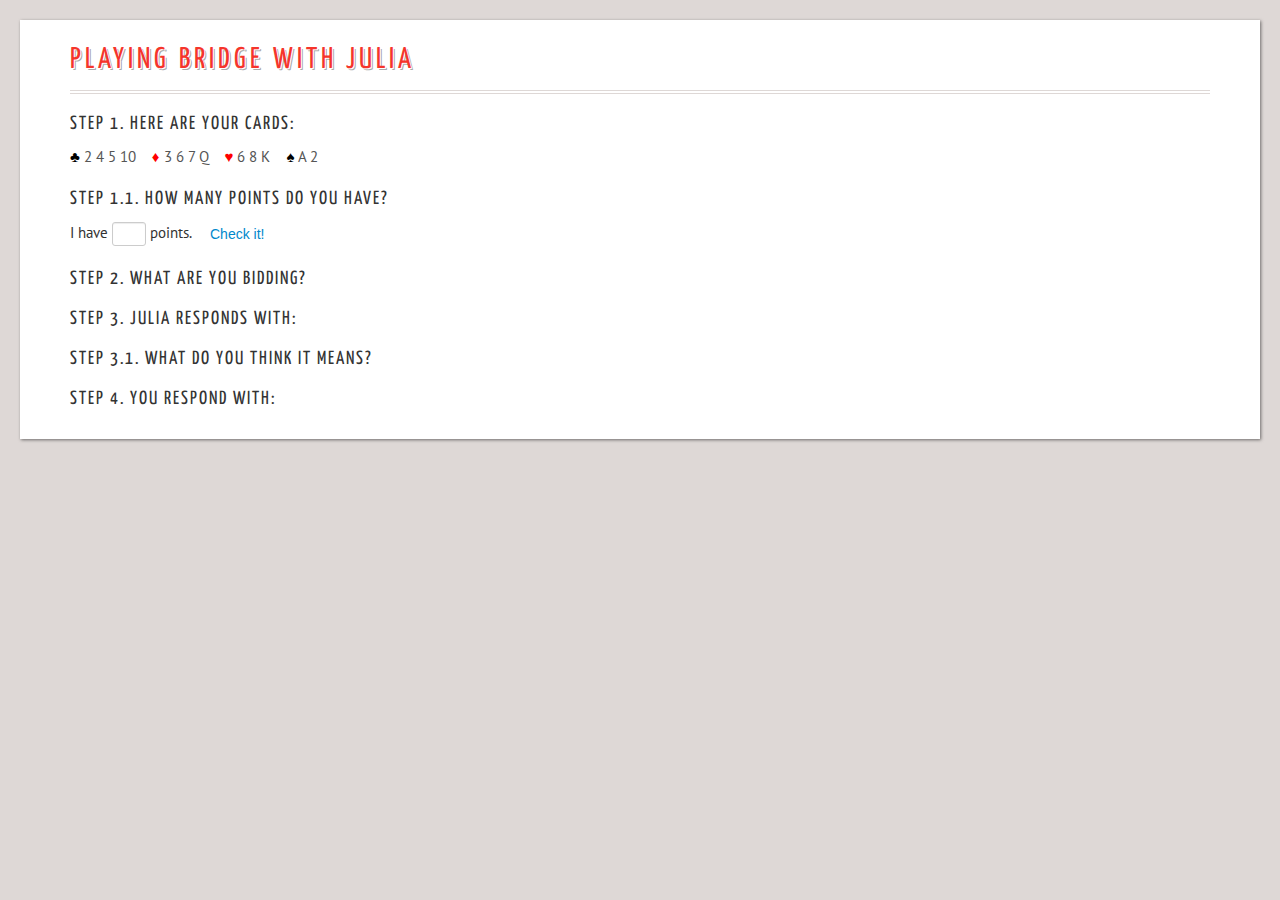
==== index.html @ 79d144f3 "minor refactoring + added scoring quiz" ====
<!DOCTYPE html PUBLIC "-//W3C//DTD XHTML 1.0 Transitional//EN" "http://www.w3.org/TR/xhtml1/DTD/xhtml1-transitional.dtd">
<html xmlns="http://www.w3.org/1999/xhtml" xml:lang="en" lang="en">
<head>
	<meta http-equiv="Content-Type" content="text/html; charset=utf-8">
	<title>bridge-a-tron</title>
	<link href='http://fonts.googleapis.com/css?family=PT+Sans:400' rel='stylesheet' type='text/css'>
  	<link href='http://fonts.googleapis.com/css?family=Yanone+Kaffeesatz:300' rel='stylesheet' type='text/css'>
	
  	<link rel="stylesheet" type="text/css" href="css/bootstrap.min.css" title="default">
	<link rel="stylesheet" type="text/css" href="css/style.css" title="default"> 

	<script type="text/javascript" src="https://ajax.googleapis.com/ajax/libs/jquery/1.8.2/jquery.min.js"></script>
  	<script type="text/javascript" src="lib/coffee-script.js"></script>
  	
  	<script type="text/coffeescript" src="bid.coffee"></script>
  	
</head>

<body>
	<div class="wrapper">
		<h1> Playing bridge with Julia </h1>

		<h2> Step 1. Here are your cards:</h2>
		<p>
			<span><span class="black">♣</span> <span id="clubs"   ></span></span> &nbsp;&nbsp;
			<span><span class="red"  >♦</span> <span id="diamonds"></span></span> &nbsp;&nbsp;
			<span><span class="red"  >♥</span> <span id="hearts"  ></span></span> &nbsp;&nbsp;
			<span><span class="black">♠</span> <span id="spades"  ></span></span> &nbsp;&nbsp;
			
		</p>

		<h2> Step 1.1. How many points do you have?</h2>
		<form class="form-inline">
		  	<span>I have </span><input type="text" class="input-tiny" id="points">
		  	<span>points.</span>
		  	<button type="button" class="btn btn-link" id="pointsScore">Check it!</button>
		</form>
		<p>
			<span id="pointsAnswer"></span>
			<button type="button" class="btn btn-link hidden" id="pointsWhy">Why?</button>
			<span id="pointsDetails"></span>
			
		</p>
		


		<h2> Step 2. What are you bidding?</h2>

		<h2> Step 3. Julia responds with:</h2>

		<h2> Step 3.1. What do you think it means?</h2>

		<h2> Step 4. You respond with:</h2>
		
		
	</div>

</body>

<script type="text/coffeescript">
  julia = new Thingamadoer
  julia.showMeMyHand()

</script>

</html>
---- css/style.css ----
/* =================================================================
 * main stuff
 * =================================================================*/
 
body {
	background-color: #ded8d6;
	font-family: 'PT Sans', 'Verdana', sans-serif; 
	font-size: 15px;
}

.wrapper
{
	
	padding-left: 50px;
	padding-right: 50px;

	padding-bottom: 20px;
	padding-top: 10px;

	margin: 20px;
	background-color: #ffffff;

	box-shadow:1px 1px 3px rgba(0, 0, 0, .5);
	-webkit-box-shadow:1px 1px 3px rgba(0, 0, 0, .5);
	-moz-box-shadow:1px 1px 3px rgba(0, 0, 0, .5);
}


/* =================================================================
 * Overrides
 * =================================================================*/
h1
{
	padding-bottom: 10px;
	border-bottom: 4px double #ded8d6;
	color: black;
	font-family: 'Yanone Kaffeesatz', 'PT Sans', sans-serif;
	font-weight: 400;
	font-size: 30px;
	letter-spacing: 4px;
	text-transform: uppercase;
	color: #f5352b;
	text-shadow: 1px 1px 0em #fff, 2px 2px 0 #aaa;
	
}
h2
{
	margin-top: 0;
	padding-top: 0;
	margin-bottom: 0;
	font-family: 'Yanone Kaffeesatz', 'PT Sans', sans-serif;
	text-transform: uppercase;
	font-size: 19px;	
	letter-spacing: 2px;
	font-weight: 400;
}

h3, legend
{
	font-family: 'gill sans', 'PT Sans', arial, sans-serif;
	line-height: 20px;
	font-weight: normal;
	text-transform: uppercase;
	text-shadow: #EFEFEF 1px 1px 0px;
	color: black;
	border-bottom: none;
	font-size: 14px;
	font-style: normal;
}
h4
{
	margin-top: 10px;
	padding-top: 0;
	font-family: 'Yanone Kaffeesatz', 'PT Sans', sans-serif;
	text-transform: uppercase;
	font-size: 19px;	
	letter-spacing: 2px;
	font-weight: 400;
	color: black;
	clear:both;
	border-bottom: 4px double #ded8d6;
}

p
{
	color: #555555;
	font-family: 'PT Sans', 'Verdana', sans-serif; 
	font-size: 15px;
	line-height: 25px;
	text-shadow: white 0px 1px 0px;
}

.red 
{
	color: red;
}

.black 
{
	color: black;
}

input[type="text"]
{
	height: 14px;
	font-size: 12px;
}
.input-tiny
{
	width: 20px;
}
.form-inline
{
	margin: 0;
	padding: 0;
}
.hidden {
	display:none;
}
/* =================================================================
 * floats
 * =================================================================*/

.float-right { 
	float: right;
	margin-left: 10px;	
	margin-right: 10px;
 }
.float-left { 
	float: left;
	margin-left: 10px;	
	margin-right: 10px;
 }
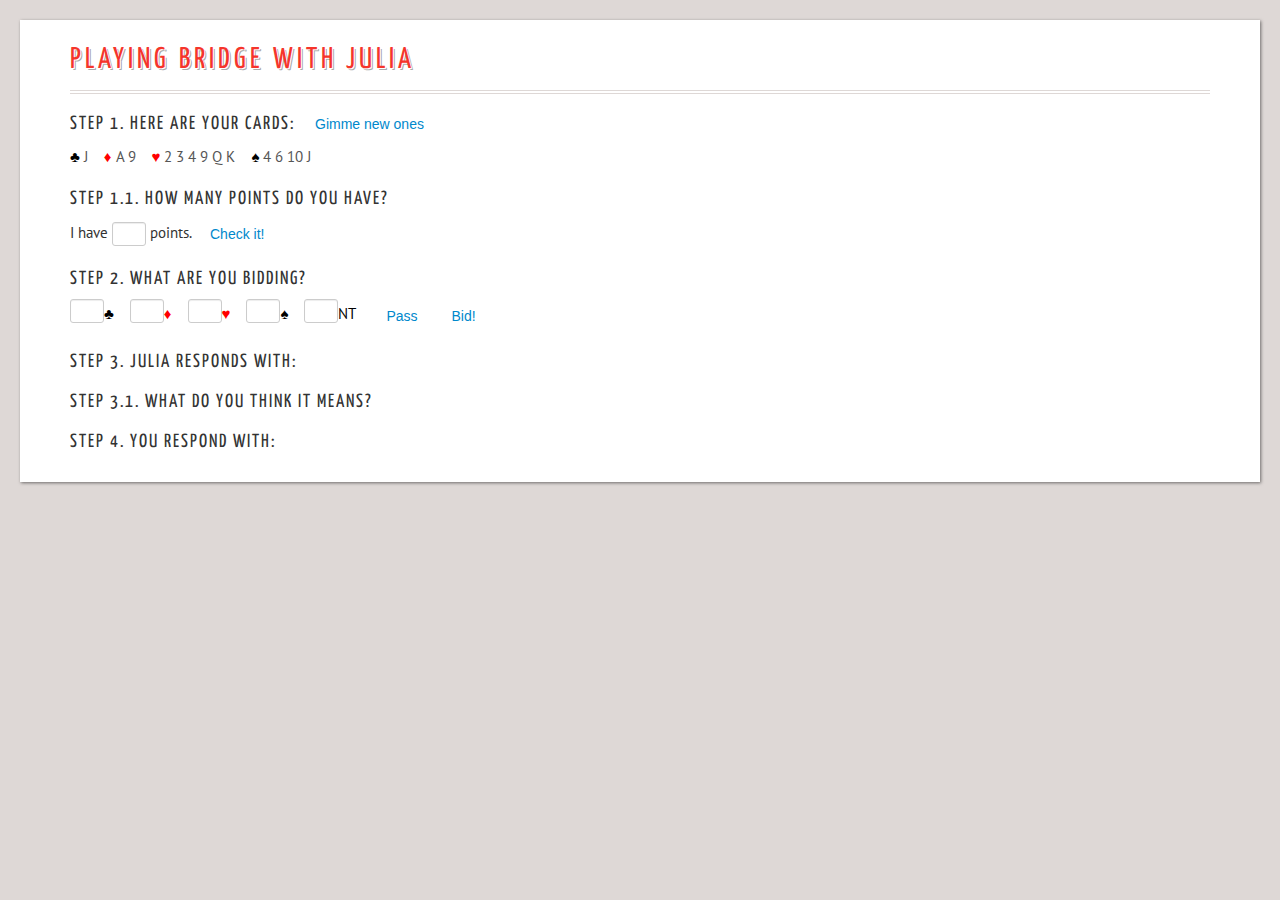
==== commit 869a59f1: "openings bid, part one" ====
--- a/index.html
+++ b/index.html
@@ -20,7 +20,7 @@
 	<div class="wrapper">
 		<h1> Playing bridge with Julia </h1>
 
-		<h2> Step 1. Here are your cards:</h2>
+		<h2> Step 1. Here are your cards: <button type="button" class="btn btn-link" id="deal">Gimme new ones</button></h2>
 		<p>
 			<span><span class="black">♣</span> <span id="clubs"   ></span></span> &nbsp;&nbsp;
 			<span><span class="red"  >♦</span> <span id="diamonds"></span></span> &nbsp;&nbsp;
@@ -42,10 +42,21 @@
 			
 		</p>
 		
-
-
 		<h2> Step 2. What are you bidding?</h2>
-
+		<p>
+			<span><input type="text" class="input-tiny" id=""><span class="black">♣</span></span> &nbsp;&nbsp;
+			<span><input type="text" class="input-tiny" id=""><span class="red"  >♦</span></span> &nbsp;&nbsp;
+			<span><input type="text" class="input-tiny" id=""><span class="red"  >♥</span></span> &nbsp;&nbsp;
+			<span><input type="text" class="input-tiny" id=""><span class="black">♠</span></span> &nbsp;&nbsp;
+			<span><input type="text" class="input-tiny" id=""><span class="black">NT</span></span> &nbsp;&nbsp;
+				<button type="button" class="btn btn-link" id="pass">Pass</button>
+				<button type="button" class="btn btn-link" id="bid">Bid!</button>
+			<p>
+			<span id="bidAnswer"></span>
+			<button type="button" class="btn btn-link hidden" id="bidWhy">Why?</button>
+			</p>
+			<span id="bidDetails"></span>
+		</p>
 		<h2> Step 3. Julia responds with:</h2>
 
 		<h2> Step 3.1. What do you think it means?</h2>
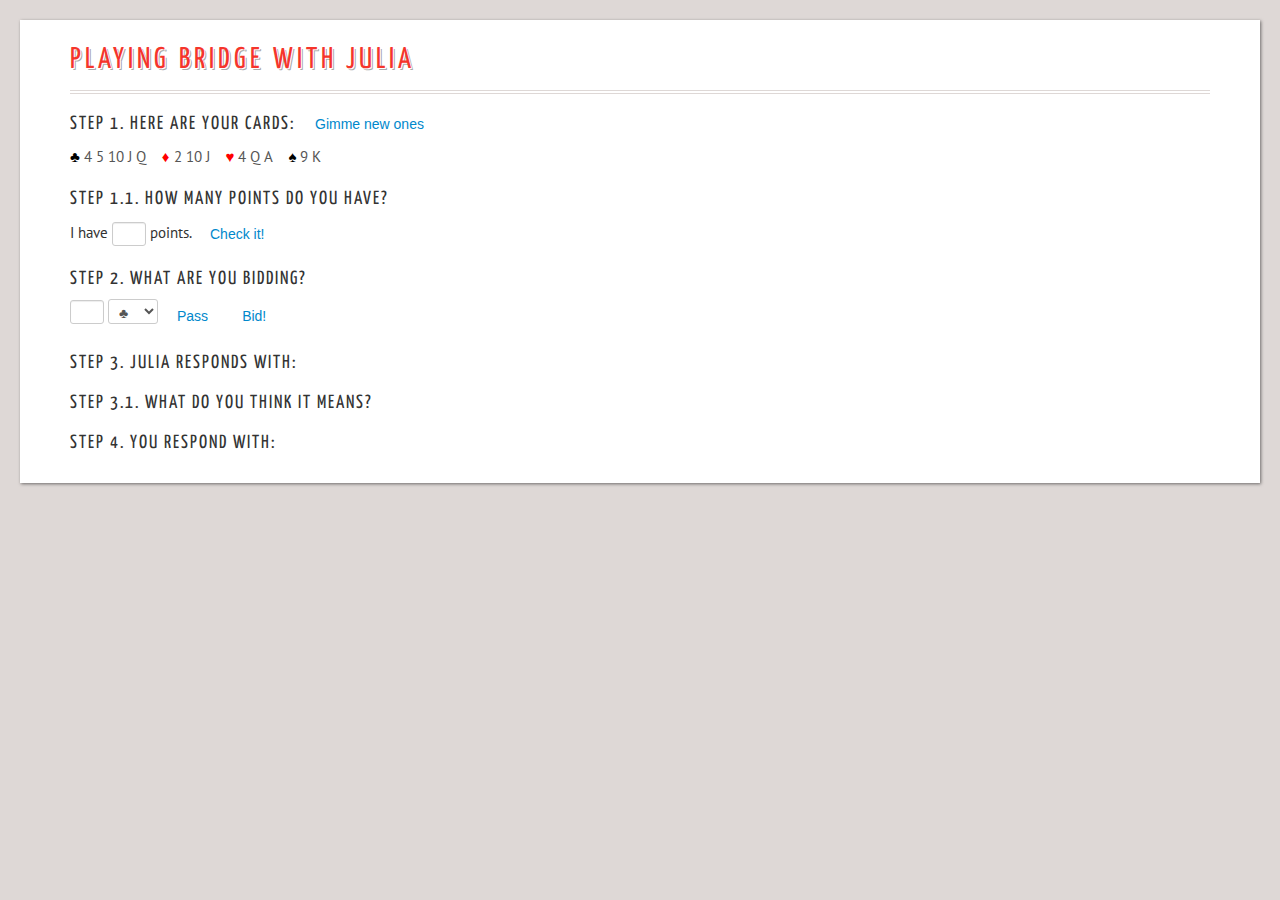
==== commit 55f167b1: "fixed card sorting and added open bid quiz" ====
--- a/index.html
+++ b/index.html
@@ -44,18 +44,23 @@
 		
 		<h2> Step 2. What are you bidding?</h2>
 		<p>
-			<span><input type="text" class="input-tiny" id=""><span class="black">♣</span></span> &nbsp;&nbsp;
-			<span><input type="text" class="input-tiny" id=""><span class="red"  >♦</span></span> &nbsp;&nbsp;
-			<span><input type="text" class="input-tiny" id=""><span class="red"  >♥</span></span> &nbsp;&nbsp;
-			<span><input type="text" class="input-tiny" id=""><span class="black">♠</span></span> &nbsp;&nbsp;
-			<span><input type="text" class="input-tiny" id=""><span class="black">NT</span></span> &nbsp;&nbsp;
-				<button type="button" class="btn btn-link" id="pass">Pass</button>
-				<button type="button" class="btn btn-link" id="bid">Bid!</button>
+			<span>
+				<input type="text" class="input-tiny" id="openHowMuch">
+				<select id="openOfWhat">
+				  <option value="C">♣</option>
+				  <option value="D">♦</option>
+				  <option value="H">♥</option>
+				  <option value="S">♠</option>
+				  <option value="NT">NT</option>
+				</select>
+			</span> 
+				<button type="button" class="btn btn-link" id="openPass">Pass</button>
+				<button type="button" class="btn btn-link" id="openBid">Bid!</button>
 			<p>
-			<span id="bidAnswer"></span>
-			<button type="button" class="btn btn-link hidden" id="bidWhy">Why?</button>
+			<span id="openBidAnswer"></span>
+			<button type="button" class="btn btn-link hidden" id="openBidWhy">Why?</button>
 			</p>
-			<span id="bidDetails"></span>
+			<span id="openBidDetails"></span>
 		</p>
 		<h2> Step 3. Julia responds with:</h2>
 
--- a/css/style.css
+++ b/css/style.css
@@ -105,10 +105,16 @@
 	height: 14px;
 	font-size: 12px;
 }
+select 
+{
+	height: 25px;
+	width: 50px;
+}
 .input-tiny
 {
 	width: 20px;
 }
+
 .form-inline
 {
 	margin: 0;
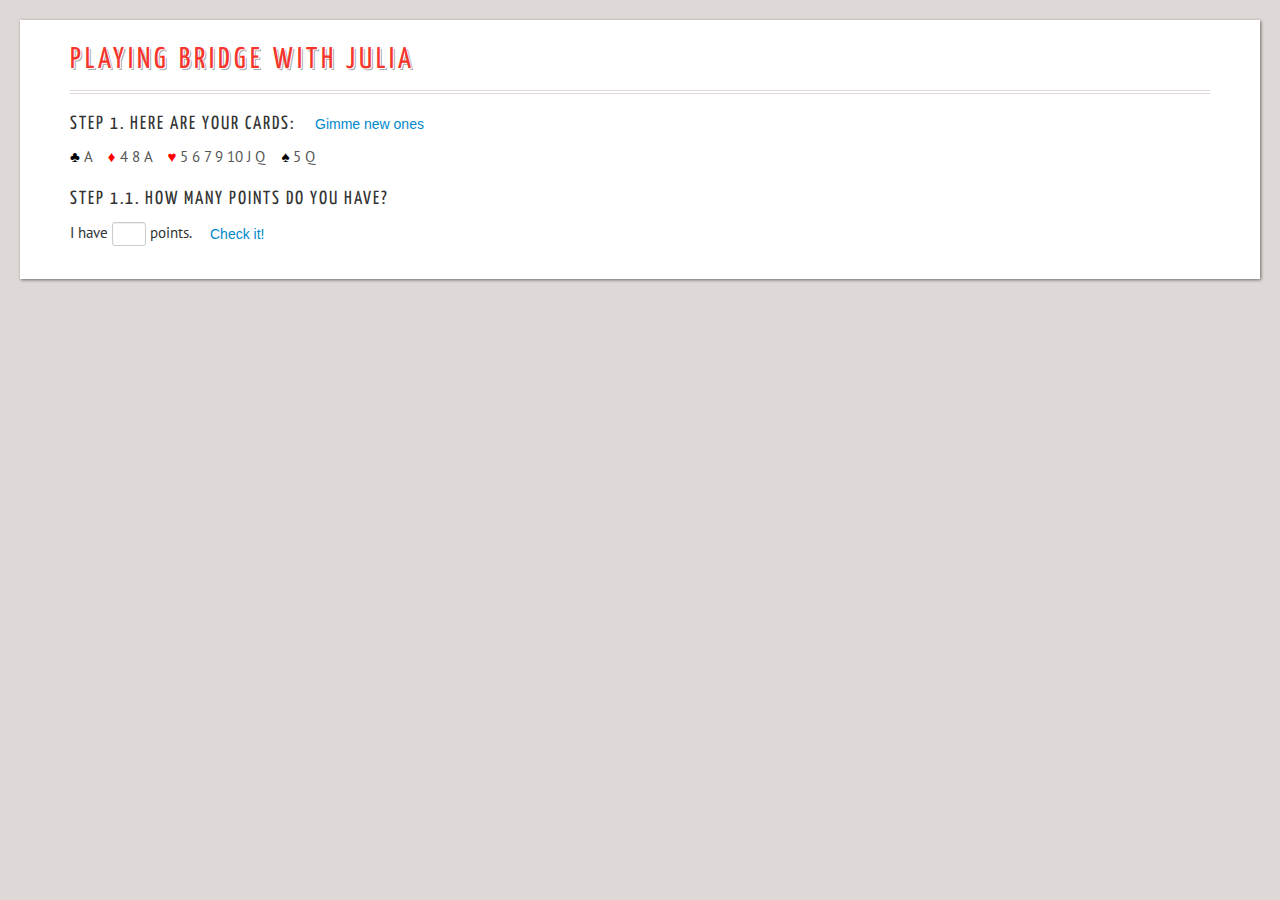
==== commit 6e20a4b9: "added some show/hide of questions" ====
--- a/index.html
+++ b/index.html
@@ -26,9 +26,10 @@
 			<span><span class="red"  >♦</span> <span id="diamonds"></span></span> &nbsp;&nbsp;
 			<span><span class="red"  >♥</span> <span id="hearts"  ></span></span> &nbsp;&nbsp;
 			<span><span class="black">♠</span> <span id="spades"  ></span></span> &nbsp;&nbsp;
-			
 		</p>
+	
 
+		<div id="q1">
 		<h2> Step 1.1. How many points do you have?</h2>
 		<form class="form-inline">
 		  	<span>I have </span><input type="text" class="input-tiny" id="points">
@@ -39,9 +40,9 @@
 			<span id="pointsAnswer"></span>
 			<button type="button" class="btn btn-link hidden" id="pointsWhy">Why?</button>
 			<span id="pointsDetails"></span>
-			
 		</p>
 		
+		<div id="q2">
 		<h2> Step 2. What are you bidding?</h2>
 		<p>
 			<span>
@@ -62,12 +63,19 @@
 			</p>
 			<span id="openBidDetails"></span>
 		</p>
-		<h2> Step 3. Julia responds with:</h2>
+		</div>
 
-		<h2> Step 3.1. What do you think it means?</h2>
+		<div id="q3">
+			<h2> Step 3. Julia responds with:</h2>
+		</div>
 
-		<h2> Step 4. You respond with:</h2>
-		
+		<div id="q31">
+			<h2> Step 3.1. What do you think it means?</h2>
+		</div>
+
+		<div id="q4">
+			<h2> Step 4. You respond with:</h2>
+		</div>
 		
 	</div>
 
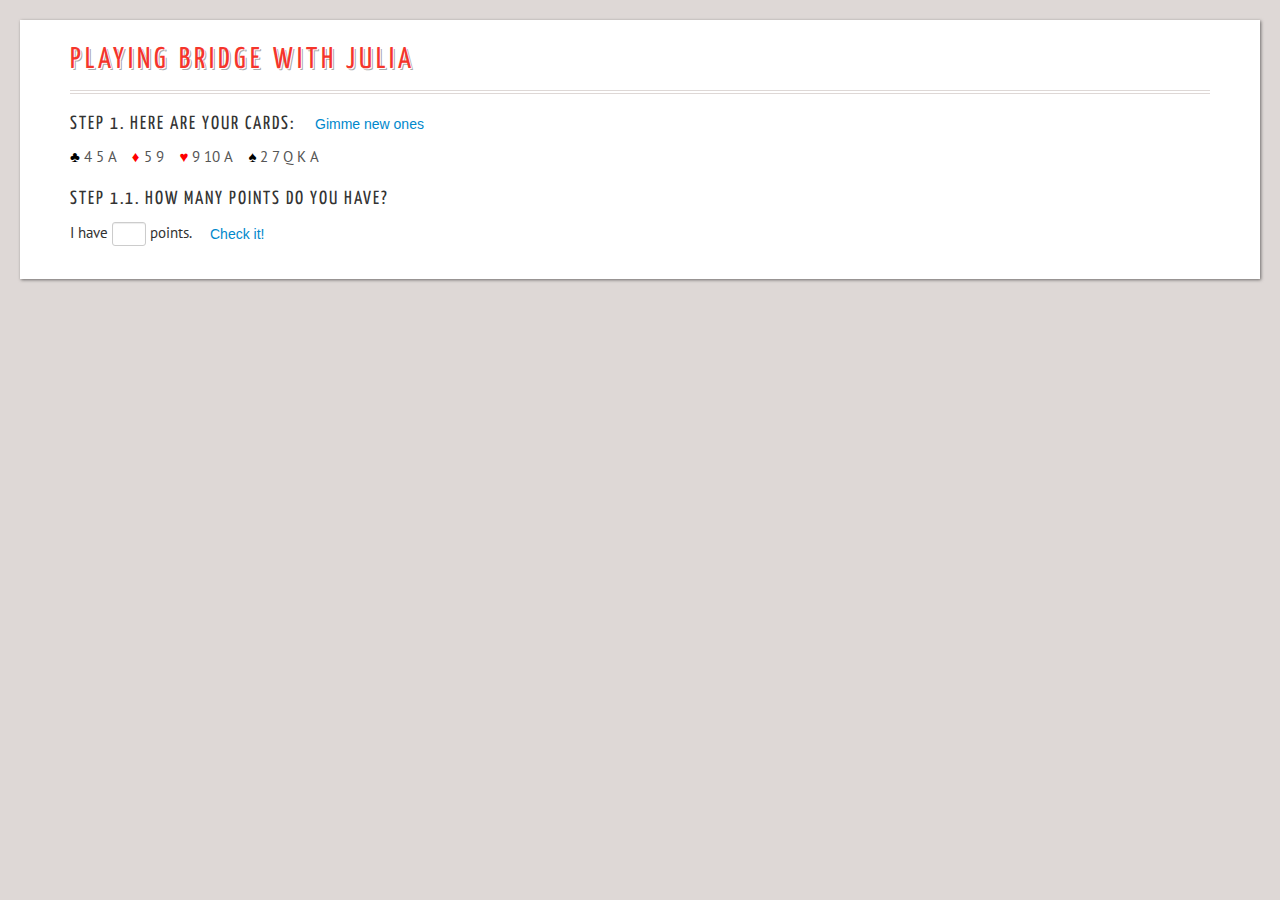
==== commit dc2ed46f: "changed from if-statements from hell to states" ====
--- a/index.html
+++ b/index.html
@@ -41,6 +41,7 @@
 			<button type="button" class="btn btn-link hidden" id="pointsWhy">Why?</button>
 			<span id="pointsDetails"></span>
 		</p>
+		</div1>
 		
 		<div id="q2">
 		<h2> Step 2. What are you bidding?</h2>
@@ -67,6 +68,8 @@
 
 		<div id="q3">
 			<h2> Step 3. Julia responds with:</h2>
+			<p id="juliaSays"></p>
+
 		</div>
 
 		<div id="q31">
@@ -75,6 +78,10 @@
 
 		<div id="q4">
 			<h2> Step 4. You respond with:</h2>
+		</div>
+
+		<div id="q5">
+			<h2>Weeeeeell there's not much else to do. Start over?</h2>
 		</div>
 		
 	</div>
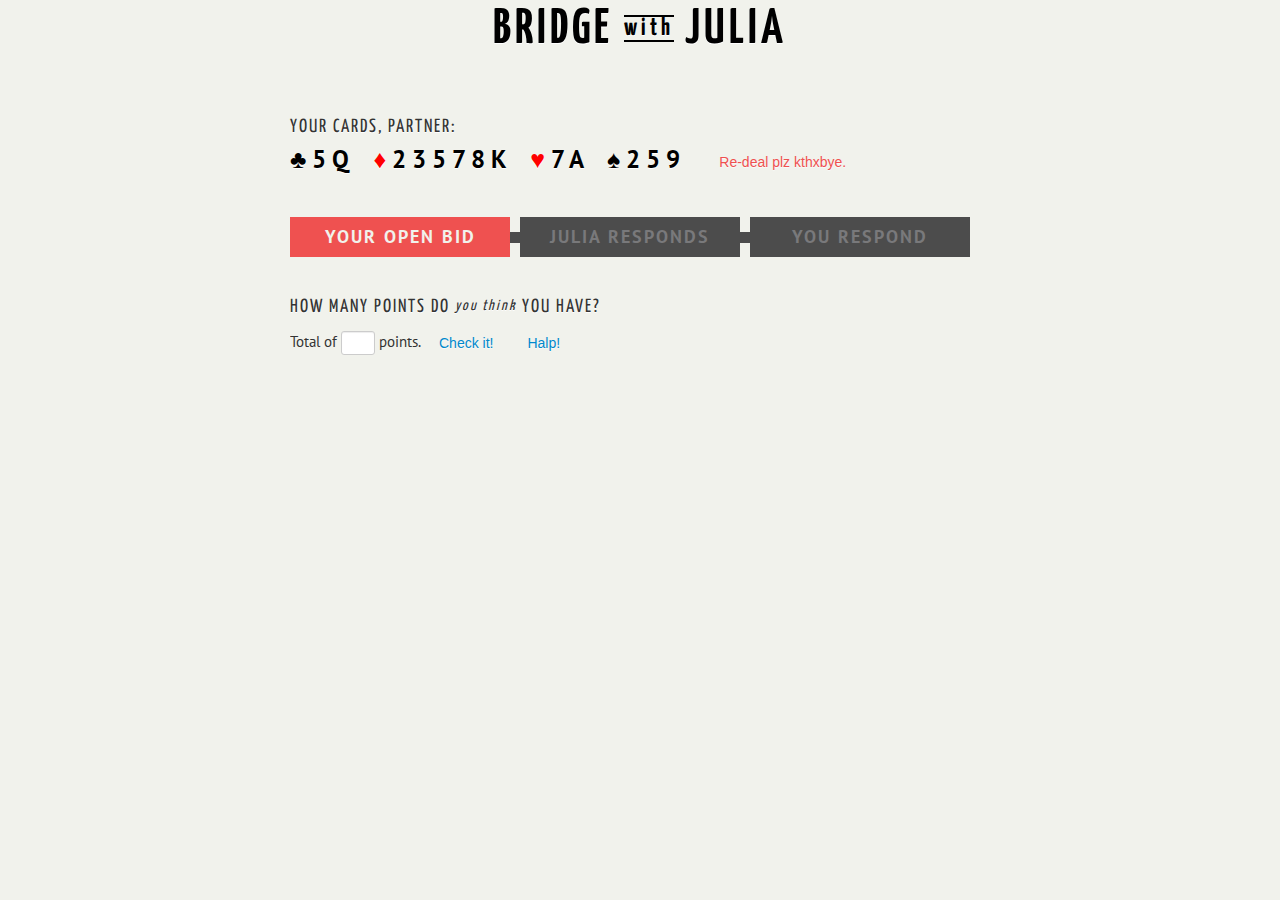
==== commit 312d26dc: "deleted the old index file" ====
--- a/index.html
+++ b/index.html
@@ -3,52 +3,88 @@
 <head>
 	<meta http-equiv="Content-Type" content="text/html; charset=utf-8">
 	<title>bridge-a-tron</title>
-	<link href='http://fonts.googleapis.com/css?family=PT+Sans:400' rel='stylesheet' type='text/css'>
-  	<link href='http://fonts.googleapis.com/css?family=Yanone+Kaffeesatz:300' rel='stylesheet' type='text/css'>
+	<link href='http://fonts.googleapis.com/css?family=PT+Sans:400,700' rel='stylesheet' type='text/css'>
+  	<link href='http://fonts.googleapis.com/css?family=Yanone+Kaffeesatz:300,400,700' rel='stylesheet' type='text/css'>
 	
   	<link rel="stylesheet" type="text/css" href="css/bootstrap.min.css" title="default">
-	<link rel="stylesheet" type="text/css" href="css/style.css" title="default"> 
+	<link rel="stylesheet" type="text/css" href="css/style2.css" title="default"> 
 
 	<script type="text/javascript" src="https://ajax.googleapis.com/ajax/libs/jquery/1.8.2/jquery.min.js"></script>
   	<script type="text/javascript" src="lib/coffee-script.js"></script>
   	
   	<script type="text/coffeescript" src="bid.coffee"></script>
+  	<script type="text/coffeescript" src="Deck.coffee"></script>
+  	<script type="text/coffeescript" src="Hooman.coffee"></script>
+  	<script type="text/coffeescript" src="Julia.coffee"></script>
   	
 </head>
 
 <body>
 	<div class="wrapper">
-		<h1> Playing bridge with Julia </h1>
+		<div class="title">
+			Bridge <span class="title-the">with</span> Julia
+		</div>
 
-		<h2> Step 1. Here are your cards: <button type="button" class="btn btn-link" id="deal">Gimme new ones</button></h2>
-		<p>
+		<h2>Your cards, partner: </h2>
+		<p class="cards">
 			<span><span class="black">♣</span> <span id="clubs"   ></span></span> &nbsp;&nbsp;
 			<span><span class="red"  >♦</span> <span id="diamonds"></span></span> &nbsp;&nbsp;
 			<span><span class="red"  >♥</span> <span id="hearts"  ></span></span> &nbsp;&nbsp;
 			<span><span class="black">♠</span> <span id="spades"  ></span></span> &nbsp;&nbsp;
+		
+			<button type="button" class="btn btn-link deal" id="deal">Re-deal plz kthxbye.</button>
 		</p>
-	
 
-		<div id="q1">
-		<h2> Step 1.1. How many points do you have?</h2>
-		<form class="form-inline">
-		  	<span>I have </span><input type="text" class="input-tiny" id="points">
-		  	<span>points.</span>
-		  	<button type="button" class="btn btn-link" id="pointsScore">Check it!</button>
-		</form>
-		<p>
+
+		<div class="steps">
+			<div class="step active" id="step1">Your open bid</div>
+			<div class="step-divider">-</div>			
+			<div class="step" id="step2">Julia responds</div>
+			<div class="step-divider">-</div>
+			<div class="step" id="step3">You respond</div>
+		</div>
+
+
+
+		<div class="blob">
+		<div id="points" class="question">
+			<h2>How many points do <span class="h2-the">you think</span> you have?</h2>
+
+			<form class="form-inline">
+			  	<span>Total of </span><input type="text" class="input-tiny" id="pointsInput">
+			  	<span>points.</span>
+			  	<button type="button" class="btn btn-link" id="pointsScore">Check it!</button>
+			  	<button type="button" class="btn btn-link" id="pointsHalpBtn">Halp!</button>
+			</form>
+
+			<p>
 			<span id="pointsAnswer"></span>
-			<button type="button" class="btn btn-link hidden" id="pointsWhy">Why?</button>
 			<span id="pointsDetails"></span>
-		</p>
-		</div1>
+			</p>
+		</div>
+
+		<div class="halp" id="pointsHalpText">
+			<h2>Scoring: </h2>
+			Aces = <b>4</b> pts<br/>
+			Kings = <b>3</b> pts<br/>
+			Queens = <b>2</b> pts<br/>
+			Jacks = <b>1</b> pt<br/>
+			Everything else is useless.
+			<p>You should say <span id="pointsHint"></span></p>
+		</div>
+		</div>
+
+
+
+
+		<div class="blob">
+		<div id="yourBid" class="question">
+			<h2>What is your bid?</h2>
 		
-		<div id="q2">
-		<h2> Step 2. What are you bidding?</h2>
-		<p>
+			<p>
 			<span>
-				<input type="text" class="input-tiny" id="openHowMuch">
-				<select id="openOfWhat">
+				<input type="text" class="input-tiny" id="yourBidInputValue">
+				<select id="yourBidInputSuit">
 				  <option value="C">♣</option>
 				  <option value="D">♦</option>
 				  <option value="H">♥</option>
@@ -56,41 +92,50 @@
 				  <option value="NT">NT</option>
 				</select>
 			</span> 
-				<button type="button" class="btn btn-link" id="openPass">Pass</button>
-				<button type="button" class="btn btn-link" id="openBid">Bid!</button>
-			<p>
-			<span id="openBidAnswer"></span>
-			<button type="button" class="btn btn-link hidden" id="openBidWhy">Why?</button>
+
+			<button type="button" class="btn btn-link" id="yourBidActionPass">Pass</button>
+			<button type="button" class="btn btn-link" id="yourBidActionBid">Bid!</button>
+			<button type="button" class="btn btn-link" id="yourBidHalpBtn">Halp!</button>
 			</p>
-			<span id="openBidDetails"></span>
-		</p>
+
+			<span id="yourBidAnswer"></span>
+		
+		</div>
+		
+		<div class="halp" id="yourBidHalpText">
+			<h2>If you have...: </h2>
+			<b>&nbsp;&nbsp;0 - 12</b> pts: Pass<br/>
+			<b>15 - 17</b> pts and a <b>balanced</b> hand: 1NT<br/>
+			<b>20 - 22</b> pts and a <b>balanced</b> hand: 1NT<br/>
+			<b>25 - 27</b> pts and a <b>balanced</b> hand: 3NT<br/>
+			<b>25 - 27</b> pts and a <b>balanced</b> hand: 3NT<br/>
+			<b>13 - 21</b> pts and a <b>4</b> of a major: 1H/1S<br/>
+			<b>13 - 21</b> pts and a <b>4</b> diamonds: 1D<br/>
+			<b>13 - 21</b> pts and a <b>3</b> clubs: 1C<br/>
+			<b>37+</b> pts: You haven't counted correctly<br/>
+
+			<p>You should say <span id="yourBidHint"></span></p>
+		</div>
 		</div>
 
-		<div id="q3">
-			<h2> Step 3. Julia responds with:</h2>
-			<p id="juliaSays"></p>
 
+
+
+		<div id="juliaBids" class="question">
+			<h2>Julia bids <span class="h2-the">with confidence</span>:
+				<span id="juliaSays"></span></h2>
+
+			<h2>What do you think it means?</h2>
 		</div>
 
-		<div id="q31">
-			<h2> Step 3.1. What do you think it means?</h2>
-		</div>
-
-		<div id="q4">
-			<h2> Step 4. You respond with:</h2>
-		</div>
-
-		<div id="q5">
-			<h2>Weeeeeell there's not much else to do. Start over?</h2>
-		</div>
-		
 	</div>
 
 </body>
 
 <script type="text/coffeescript">
-  julia = new Thingamadoer
-  julia.showMeMyHand()
+  	doer = new Thingamadoer
+  	doer.showCards()
+
 
 </script>
 
--- a/css/style2.css
+++ b/css/style2.css
@@ -0,0 +1,261 @@
+/* =================================================================
+ * main stuff
+ * =================================================================*/
+ 
+body {
+	background-color: #f1f2ec;
+	font-family: 'PT Sans', 'Verdana', sans-serif; 
+	font-size: 15px;
+}
+
+.wrapper
+{
+	margin-left: auto;
+	margin-right: auto;
+	width: 700px;
+}
+button { 
+	-webkit-transition: all .25s linear; 
+	transition: all .25s linear; 
+	-moz-transition: all .25s linear; 
+}
+
+/* =================================================================
+ * Title
+ * =================================================================*/
+.title
+{
+	padding-bottom: 10px;
+	color: black;
+	font-family: 'Yanone Kaffeesatz', 'PT Sans', sans-serif;
+	font-weight: 700;
+	font-size: 50px;
+	letter-spacing: 4px;
+	text-transform: uppercase;
+	text-shadow: white 0px 1px 0px;
+	text-align: center;
+	margin-bottom: 50px;
+	margin-top: 20px;
+}
+
+.title-the {
+	text-transform: lowercase;
+	font-size: 25px;
+	position: relative;
+	top: -8px;
+	border-bottom: 2px solid black;
+	border-top: 2px solid black;
+}
+
+.title-line {
+	width: 100px;
+	border-bottom: 3px solid black;
+}
+
+/* =================================================================
+ * Dealt cards
+ * =================================================================*/
+.cards {
+	font-size: 25px;
+	color: black;
+	font-weight: 700;
+	text-shadow: white 0px 1px 0px;
+}
+h2
+{
+	margin-top: 0;
+	padding-top: 0;
+	margin-bottom: 0;
+	font-family: 'Yanone Kaffeesatz', 'PT Sans', sans-serif;
+	text-transform: uppercase;
+	font-size: 19px;	
+	letter-spacing: 2px;
+	font-weight: 400;
+	text-shadow: white 0px 1px 0px;
+}
+.deal {
+	color: #ef5150;
+}
+.deal:hover {
+	color: #40caec;
+	text-decoration: none;
+
+}
+
+/* =================================================================
+ * Bid steps
+ * =================================================================*/
+.blob{
+	overflow: hidden;
+	margin-bottom: 5px;
+}
+.question {
+	float: left;
+	width: 350px;
+}
+.halp {
+	width: 300px;
+	float: right;
+	padding-left: 48px;
+	border-left: 2px dashed #4c4c4c;
+}
+.halp h2 {
+	text-align: left;
+}
+
+/* =================================================================
+ * Step by step, oooh yeah
+ * =================================================================*/
+.steps {
+	text-align: center;
+	margin-left: auto;
+	margin-right: auto;
+	width: 700px;
+	height: 40px;
+	margin-top: 40px;
+	margin-bottom: 30px;
+}
+.step {
+	background-color: #4c4c4c;
+	color: #79797B;
+	padding: 10px;
+	font-family: 'PT Sans', sans-serif;
+	letter-spacing: 2px;
+	font-weight: 700;
+	text-transform: uppercase;
+	font-size: 18px;
+	width: 200px;
+	float: left;
+	text-align: center;
+}
+.active {
+	background-color: #ef5150;
+	color: #f1f2ec;
+}
+.step-divider {
+	margin-top: 15px;
+	float: left;
+	font-size: 1px;
+	line-height: 1px;
+	padding: 5px;
+	background-color: #4c4c4c;
+	color: #ccc;
+}
+
+/* =================================================================
+ * Overrides
+ * =================================================================*/
+h2
+{
+	margin-top: 0;
+	padding-top: 0;
+	margin-bottom: 0;
+	font-family: 'Yanone Kaffeesatz', 'PT Sans', sans-serif;
+	text-transform: uppercase;
+	font-size: 19px;	
+	letter-spacing: 2px;
+	font-weight: 400;
+}
+.h2-the {
+	text-transform: lowercase;
+	font-size: 15px;
+	position: relative;
+	top: -2px;
+	font-style: italic;
+}
+
+
+
+
+
+
+
+h3, legend
+{
+	font-family: 'gill sans', 'PT Sans', arial, sans-serif;
+	line-height: 20px;
+	font-weight: normal;
+	text-transform: uppercase;
+	text-shadow: #EFEFEF 1px 1px 0px;
+	color: black;
+	border-bottom: none;
+	font-size: 14px;
+	font-style: normal;
+}
+h4
+{
+	margin-top: 10px;
+	padding-top: 0;
+	font-family: 'Yanone Kaffeesatz', 'PT Sans', sans-serif;
+	text-transform: uppercase;
+	font-size: 19px;	
+	letter-spacing: 2px;
+	font-weight: 400;
+	color: black;
+	clear:both;
+	border-bottom: 4px double #ded8d6;
+}
+
+p
+{
+	color: #555555;
+	font-family: 'PT Sans', 'Verdana', sans-serif; 
+	font-size: 15px;
+	line-height: 25px;
+	text-shadow: white 0px 1px 0px;
+}
+
+
+
+
+.red 
+{
+	color: red;
+}
+
+.black 
+{
+	color: black;
+}
+
+input[type="text"]
+{
+	height: 14px;
+	font-size: 12px;
+}
+select 
+{
+	height: 25px;
+	width: 50px;
+}
+.input-tiny
+{
+	width: 20px;
+}
+
+.form-inline
+{
+	margin: 0;
+	padding: 0;
+}
+.hidden {
+	display:none;
+}
+/* =================================================================
+ * floats
+ * =================================================================*/
+
+.float-right { 
+	float: right;
+	margin-left: 10px;	
+	margin-right: 10px;
+ }
+.float-left { 
+	float: left;
+	margin-left: 10px;	
+	margin-right: 10px;
+ }
+
+
+
+
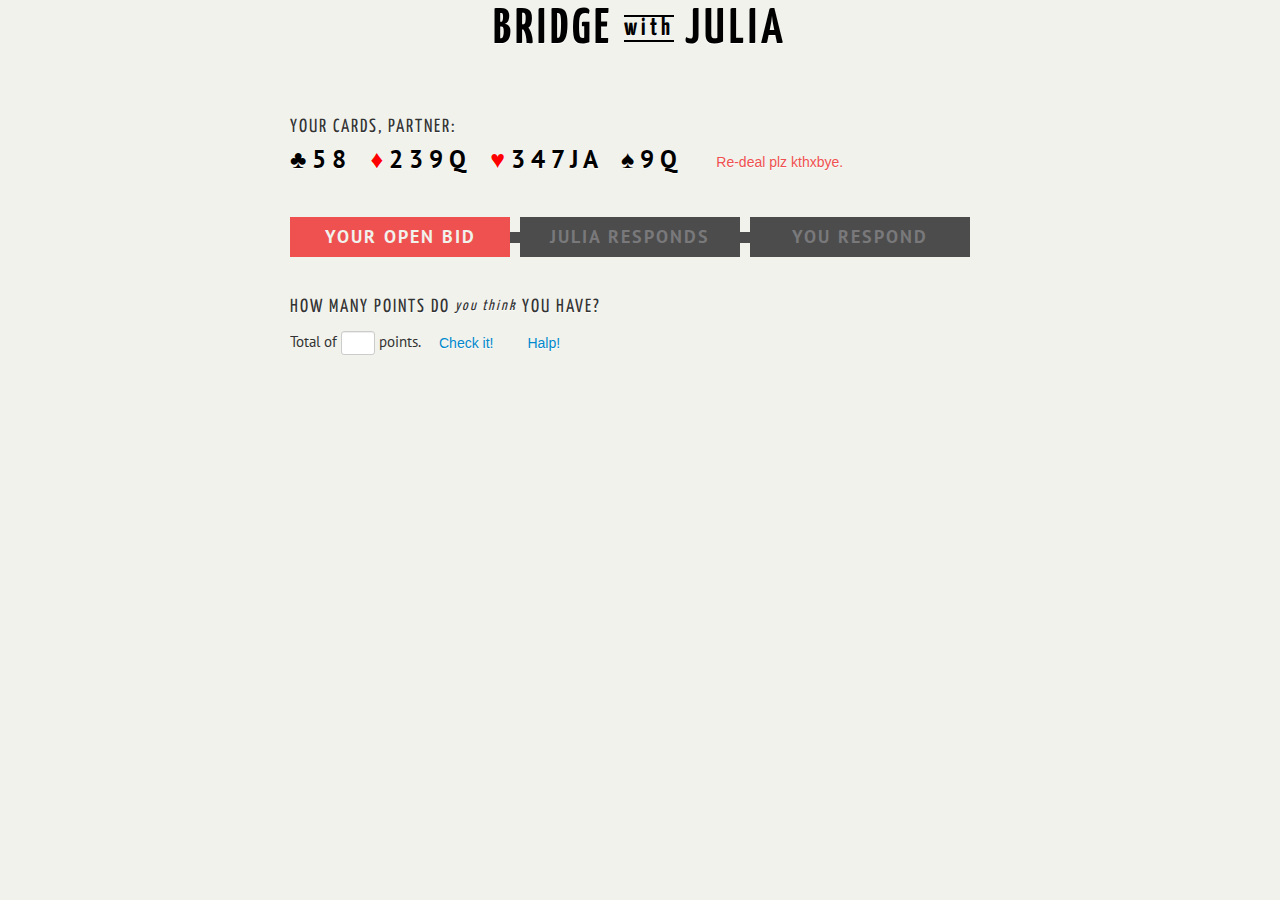
==== commit 63073187: "added some logic for the bid response. unknown if it works" ====
--- a/index.html
+++ b/index.html
@@ -15,7 +15,6 @@
   	<script type="text/coffeescript" src="bid.coffee"></script>
   	<script type="text/coffeescript" src="Deck.coffee"></script>
   	<script type="text/coffeescript" src="Hooman.coffee"></script>
-  	<script type="text/coffeescript" src="Julia.coffee"></script>
   	
 </head>
 
@@ -112,8 +111,9 @@
 			<b>13 - 21</b> pts and a <b>4</b> of a major: 1H/1S<br/>
 			<b>13 - 21</b> pts and a <b>4</b> diamonds: 1D<br/>
 			<b>13 - 21</b> pts and a <b>3</b> clubs: 1C<br/>
+			<b>13 - 21</b> pts and a <b>3</b> clubs: 1C<br/>
 			<b>37+</b> pts: You haven't counted correctly<br/>
-
+			<b>Not using:</b> Weak 2s, bidding 12 points and long suits<br/>
 			<p>You should say <span id="yourBidHint"></span></p>
 		</div>
 		</div>
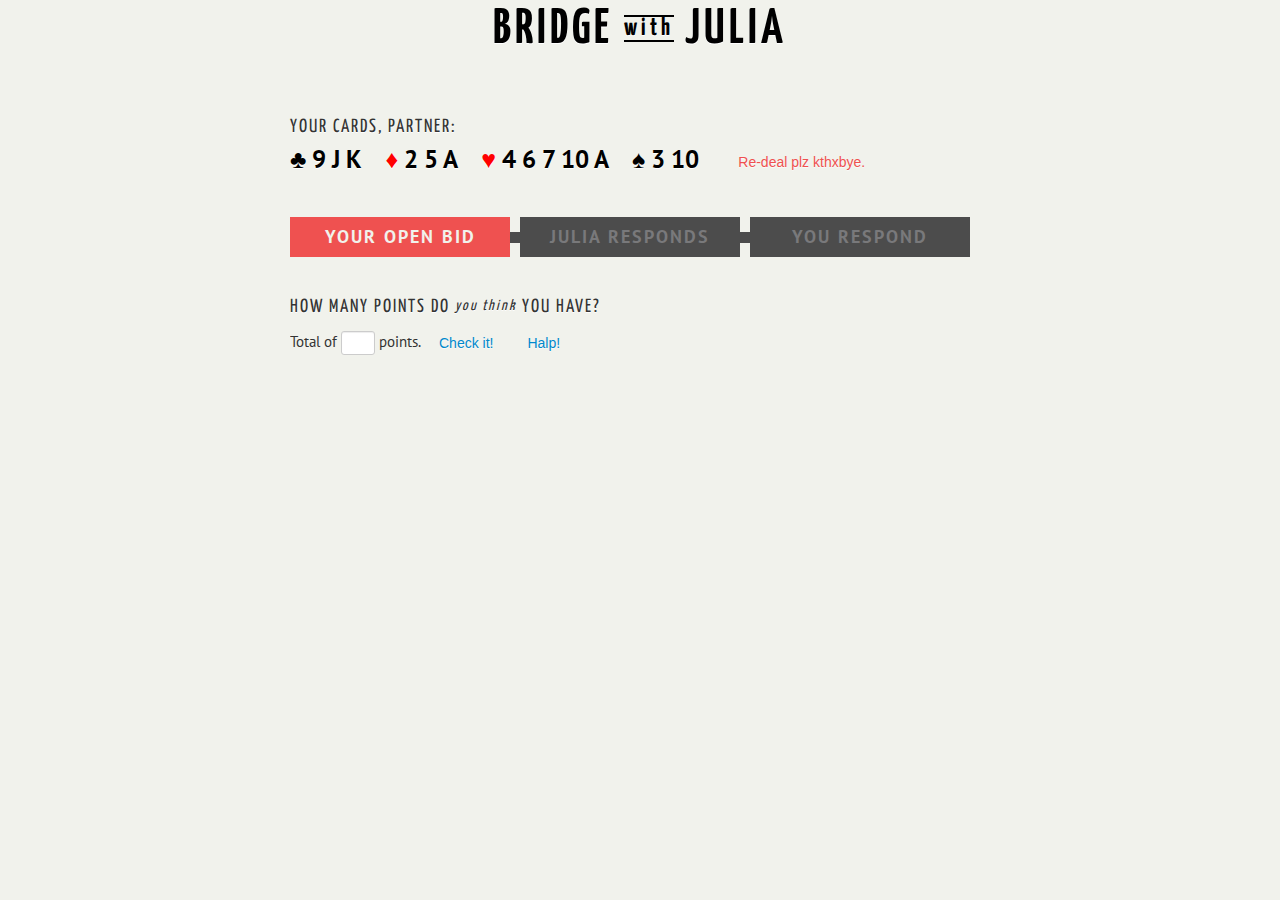
==== commit 182a9dff: "diplay julias response and fixed some bugs" ====
--- a/index.html
+++ b/index.html
@@ -119,11 +119,8 @@
 		</div>
 
 
-
-
 		<div id="juliaBids" class="question">
-			<h2>Julia bids <span class="h2-the">with confidence</span>:
-				<span id="juliaSays"></span></h2>
+			<h2>Julia bids <span class="h2-the">with confidence</span>: <span id="juliaSays"></span></h2>
 
 			<h2>What do you think it means?</h2>
 		</div>
